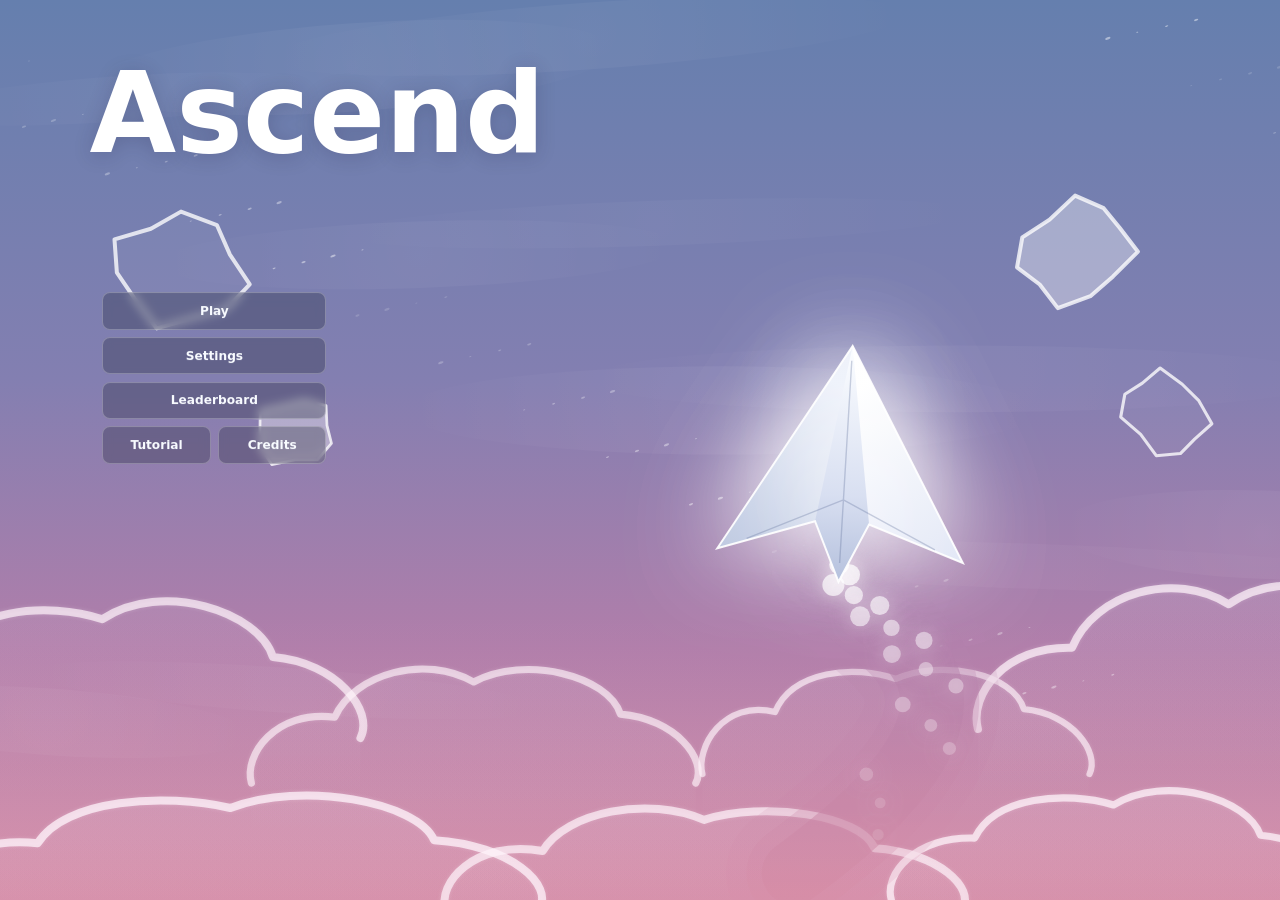
==== index.html @ 2a84f035 "Mobile GUI fixes The shop now stays centered within its frame, with the ship and trail rows scrollin" ====
<!doctype html>
<html lang="en">
<head>
  <meta charset="utf-8">
  <meta name="viewport" content="width=device-width, initial-scale=1, viewport-fit=cover">
  <title>Ascend</title>
  <link rel="stylesheet" href="styles.css?v=20260709-17">
</head>
<body>
  <main class="game-shell" id="gameShell" aria-label="Ascend game">
    <canvas id="game" aria-label="Vertical scrolling aircraft game"></canvas>
    <section class="hud" aria-label="Game status">
      <div class="hud-stack">
        <div class="hud-panel">
          <span class="hud-label">Altitude</span>
          <strong id="altitude">0 km</strong>
        </div>
        <div class="hud-panel lives-panel">
          <span class="hud-label">Lives</span>
          <div class="life-dots" id="lives" aria-label="3 lives"></div>
        </div>
      </div>
    </section>
    <button class="menu-toggle" id="menuToggle" type="button" aria-label="Pause game" aria-expanded="false">
      <span></span>
    </button>
    <button class="boost-control" id="boostControl" type="button" aria-label="Boost fully charged" title="Boost">
      <span class="boost-fill" aria-hidden="true"></span>
      <span class="boost-symbol" aria-hidden="true">↑</span>
    </button>
    <button class="boost-button" id="boostButton" type="button" aria-label="Hold to boost" title="Hold to boost">
      <span aria-hidden="true">↑</span>
    </button>
    <button class="game-light-counter" id="gameLightCounter" type="button" aria-label="Open shop">
      <span class="game-light-orb" aria-hidden="true"></span>
      <strong id="gameLightCount">0</strong>
    </button>
    <div class="menu-backdrop" id="menuBackdrop"></div>
    <aside class="side-menu" id="sideMenu" aria-hidden="true" aria-label="Pause menu">
      <strong class="pause-heading" id="pauseHeading">Paused</strong>
      <div class="pause-frame">
        <div class="pause-menu-actions" id="pauseMenuActions">
          <button id="menuClose" type="button">Resume</button>
          <button id="restart" type="button">Restart</button>
          <button id="pauseShop" type="button">Shop</button>
          <button id="pauseAdvancements" type="button">Advancements</button>
          <button id="pauseLeaderboard" type="button">Leaderboard</button>
          <button id="pauseMainMenu" type="button">Main Menu</button>
          <button id="pauseSave" type="button">Save</button>
        </div>
        <section class="pause-subpanel hidden" id="pauseSavePanel" aria-label="Save game">
          <strong>Save</strong>
          <textarea id="saveCodeOutput" readonly aria-label="Save code"></textarea>
          <button id="pauseSaveBack" type="button">Back</button>
        </section>
        <section class="pause-subpanel advancements-panel hidden" id="pauseAdvancementsPanel" aria-label="Advancements">
          <strong>Advancements</strong>
          <article class="advancement-item" id="advancementLightSeeker"><strong>Light Seeker</strong><span>Collect 100 lifetime lights</span><small id="advancementLightSeekerReward">Aurora trail</small><div><i id="advancementLightSeekerFill"></i></div><em id="advancementLightSeekerProgress">0 / 100</em></article>
          <article class="advancement-item" id="advancementSkybound"><strong>Skybound</strong><span>Reach 1,000 km</span><small id="advancementSkyboundReward">Prism aircraft</small><div><i id="advancementSkyboundFill"></i></div><em id="advancementSkyboundProgress">0 / 1000</em></article>
          <article class="advancement-item" id="advancementResilient"><strong>Resilient</strong><span>Survive 20 asteroid hits</span><small id="advancementResilientReward">???</small><div><i id="advancementResilientFill"></i></div><em id="advancementResilientProgress">0 / 20</em></article>
          <article class="advancement-item" id="advancementVoyager"><strong>Voyager</strong><span>Reach 10,000 km</span><small id="advancementVoyagerReward">Halo aircraft</small><div><i id="advancementVoyagerFill"></i></div><em id="advancementVoyagerProgress">0 / 10000</em></article>
          <article class="advancement-item" id="advancementGlowkeeper"><strong>Glowkeeper</strong><span>Collect 500 lifetime lights</span><small id="advancementGlowkeeperReward">Star trail</small><div><i id="advancementGlowkeeperFill"></i></div><em id="advancementGlowkeeperProgress">0 / 500</em></article>
          <article class="advancement-item" id="advancementHighOrbit"><strong>High Orbit</strong><span>Reach 50,000 km</span><small id="advancementHighOrbitReward">Diamond trail</small><div><i id="advancementHighOrbitFill"></i></div><em id="advancementHighOrbitProgress">0 / 50000</em></article>
          <article class="advancement-item" id="advancementEnduring"><strong>Enduring</strong><span>Survive 50 asteroid hits</span><small id="advancementEnduringReward">???</small><div><i id="advancementEnduringFill"></i></div><em id="advancementEnduringProgress">0 / 50</em></article>
          <article class="advancement-item" id="advancementBeacon"><strong>Beacon</strong><span>Collect 1,000 lifetime lights</span><small id="advancementBeaconReward">Spark trail</small><div><i id="advancementBeaconFill"></i></div><em id="advancementBeaconProgress">0 / 1000</em></article>
          <article class="advancement-item" id="advancementDeepSpace"><strong>Deep Space</strong><span>Reach 100,000 km</span><small id="advancementDeepSpaceReward">Ring trail</small><div><i id="advancementDeepSpaceFill"></i></div><em id="advancementDeepSpaceProgress">0 / 100000</em></article>
          <article class="advancement-item" id="advancementUnshaken"><strong>Unshaken</strong><span>Survive 100 asteroid hits</span><small id="advancementUnshakenReward">???</small><div><i id="advancementUnshakenFill"></i></div><em id="advancementUnshakenProgress">0 / 100</em></article>
          <article class="advancement-item hidden" id="advancementMillion"><strong>Beyond Measure</strong><span>Reached 1,000,000 km</span><small id="advancementMillionReward">Diamond aircraft</small><div><i id="advancementMillionFill"></i></div><em id="advancementMillionProgress">1,000,000 / 1,000,000</em></article>
          <button id="pauseAdvancementsBack" type="button">Back</button>
        </section>
        <section class="pause-subpanel leaderboard-panel hidden" id="pauseLeaderboardPanel" aria-label="Cloud leaderboard">
          <strong class="leaderboard-category" id="pauseLeaderboardHeading">Score</strong>
          <span class="leaderboard-personal-label">Your Top Score</span>
          <div class="leaderboard-personal" id="pauseLeaderboardPersonal">No completed run</div>
          <div class="leaderboard-carousel"><button class="leaderboard-arrow" id="pauseLeaderboardLeft" type="button" aria-label="Previous leaderboard">‹</button><ol class="leaderboard-list" id="pauseLeaderboardList"></ol><button class="leaderboard-arrow" id="pauseLeaderboardRight" type="button" aria-label="Next leaderboard">›</button></div>
          <span class="leaderboard-status" id="pauseLeaderboardStatus" aria-live="polite"></span>
          <button id="pauseLeaderboardBack" type="button">Back</button>
        </section>
        <section class="shop-catalog" aria-label="Shop catalog">
          <div class="shop-balance" aria-label="Collected lights">
            <span class="shop-light" aria-hidden="true"></span>
            <strong id="shopLightCount">0</strong>
          </div>
          <div class="shop-section">
            <div class="shop-section-heading">
              <strong>Aircraft</strong>
              <span>Styles</span>
            </div>
            <div class="shop-grid">
              <button class="shop-item" id="shopAircraftClassic" type="button" data-description="Balanced speed, turning, and boost." aria-label="Classic. Balanced aircraft.">
                <span class="shop-ship classic" aria-hidden="true"></span>
                <strong>Classic</strong>
                <small id="shopAircraftClassicLabel">Owned</small>
              </button>
              <button class="shop-item" id="shopAircraftDart" type="button" data-description="Faster, agile, and a slimmer hitbox." aria-label="Dart. Faster agile aircraft with a slimmer hitbox.">
                <span class="shop-ship dart" aria-hidden="true"></span>
                <strong>Dart</strong>
                <small id="shopAircraftDartLabel">30 lights</small>
              </button>
              <button class="shop-item" id="shopAircraftGlider" type="button" data-description="Slower, highly agile, with a longer boost." aria-label="Glider. Slower agile aircraft with a longer boost.">
                <span class="shop-ship wide" aria-hidden="true"></span>
                <strong>Glider</strong>
                <small id="shopAircraftGliderLabel">45 lights</small>
              </button>
              <button class="shop-item" id="shopAircraftArrow" type="button" data-description="Fast, very agile, with an extended boost." aria-label="Arrow. Fast agile aircraft with an extended boost.">
                <span class="shop-ship arrow" aria-hidden="true"></span>
                <strong>Arrow</strong>
                <small id="shopAircraftArrowLabel">60 lights</small>
              </button>
              <button class="shop-item" id="shopAircraftComet" type="button" data-description="The fastest aircraft, with heavier turning." aria-label="Comet. Fastest aircraft with heavier turning.">
                <span class="shop-ship comet" aria-hidden="true"></span>
                <strong>Comet</strong>
                <small id="shopAircraftCometLabel">75 lights</small>
              </button>
              <button class="shop-item" id="shopAircraftWisp" type="button" data-description="A light frame with the longest boost." aria-label="Wisp. Light aircraft with the longest boost.">
                <span class="shop-ship wisp" aria-hidden="true"></span>
                <strong>Wisp</strong>
                <small id="shopAircraftWispLabel">90 lights</small>
              </button>
              <button class="shop-item reward-item" id="shopAircraftHalo" type="button" data-description="Locked reward." aria-label="Locked aircraft reward.">
                <span class="shop-ship halo" aria-hidden="true"></span>
                <strong>Halo</strong>
                <small id="shopAircraftHaloLabel">???</small>
              </button>
              <button class="shop-item mystery-item" id="shopAircraftDiamond" type="button" data-description="Reach an extraordinary altitude to reveal this aircraft." aria-label="Unknown locked aircraft.">
                <span class="shop-ship diamond" aria-hidden="true"></span>
                <strong id="shopAircraftDiamondName">???</strong>
                <small id="shopAircraftDiamondLabel">???</small>
              </button>
              <button class="shop-item reward-item" id="shopAircraftPrism" type="button" data-description="Locked reward." aria-label="Locked aircraft reward.">
                <span class="shop-ship prism" aria-hidden="true"></span>
                <strong>Prism</strong>
                <small id="shopAircraftPrismLabel">???</small>
              </button>
            </div>
            <output class="shop-description-popup hidden" id="shopDescriptionPopup" aria-live="polite"></output>
          </div>
          <div class="shop-section">
            <div class="shop-section-heading">
              <strong>Trails</strong>
              <span>Light</span>
            </div>
            <div class="trail-options" aria-label="Trail colors">
              <button class="trail-choice" id="shopTrailWhite" type="button"><span class="trail-swatch white"></span><small id="shopTrailWhiteLabel">Owned</small></button>
              <button class="trail-choice" id="shopTrailBlue" type="button"><span class="trail-swatch blue"></span><small id="shopTrailBlueLabel">20</small></button>
              <button class="trail-choice" id="shopTrailPink" type="button"><span class="trail-swatch pink"></span><small id="shopTrailPinkLabel">20</small></button>
              <button class="trail-choice" id="shopTrailPurple" type="button"><span class="trail-swatch purple"></span><small id="shopTrailPurpleLabel">20</small></button>
              <button class="trail-choice" id="shopTrailAurora" type="button" aria-label="Locked trail reward"><span class="trail-swatch aurora"></span><small id="shopTrailAuroraLabel">???</small></button>
              <button class="trail-choice" id="shopTrailStardust" type="button" aria-label="Locked trail reward"><span class="trail-swatch stardust"></span><small id="shopTrailStardustLabel">???</small></button>
              <button class="trail-choice" id="shopTrailStars" type="button" aria-label="Star trail"><span class="trail-swatch effect">★</span><small id="shopTrailStarsLabel">???</small></button>
              <button class="trail-choice" id="shopTrailHearts" type="button" aria-label="Heart trail"><span class="trail-swatch effect">♥</span><small id="shopTrailHeartsLabel">???</small></button>
              <button class="trail-choice" id="shopTrailDiamonds" type="button" aria-label="Diamond trail"><span class="trail-swatch effect">◆</span><small id="shopTrailDiamondsLabel">???</small></button>
              <button class="trail-choice" id="shopTrailRings" type="button" aria-label="Ring trail"><span class="trail-swatch effect">○</span><small id="shopTrailRingsLabel">???</small></button>
              <button class="trail-choice" id="shopTrailSparks" type="button" aria-label="Spark trail"><span class="trail-swatch effect">✦</span><small id="shopTrailSparksLabel">???</small></button>
              <button class="trail-choice" id="shopTrailPetals" type="button" aria-label="Petal trail"><span class="trail-swatch effect">✤</span><small id="shopTrailPetalsLabel">???</small></button>
            </div>
            <span class="shop-status" id="shopStatus" aria-live="polite"></span>
          </div>
          <button class="shop-back" id="shopBack" type="button">Back</button>
        </section>
      </div>
    </aside>
    <section class="game-over-panel hidden" id="gameOverPanel" aria-label="Run ended">
      <div class="game-over-content">
        <span class="game-over-label">Journey Ended</span>
        <strong class="final-altitude" id="finalAltitude">0</strong>
        <span class="personal-best">Personal best · <strong id="bestAltitude">0</strong></span>
        <section class="player-name-prompt hidden" id="playerNamePrompt" aria-label="Choose player name">
          <strong>Top 10</strong>
          <span>Enter a leaderboard name</span>
          <input id="playerNameInput" maxlength="18" autocomplete="off" aria-label="Leaderboard name" placeholder="Your name">
          <div class="player-name-actions">
            <button id="playerNameConfirm" type="button">Submit</button>
            <button id="playerNameSkip" type="button">Skip</button>
          </div>
          <small id="playerNameStatus" aria-live="polite"></small>
        </section>
        <div class="game-over-actions">
          <button id="centerRestart" type="button">Restart</button>
          <button id="returnToTitle" type="button">Main Menu</button>
        </div>
      </div>
    </section>
    <aside class="advancement-popup hidden" id="advancementPopup" aria-live="polite">
      <span>Advancement complete</span>
      <strong id="advancementPopupTitle"></strong>
      <small id="advancementPopupReward"></small>
    </aside>
    <section class="start-panel" id="startPanel">
      <p>Drag the up button, then release.</p>
    </section>
    <section class="title-screen splash-active" id="titleScreen" aria-label="Ascend main menu">
      <canvas id="titleCanvas" aria-hidden="true"></canvas>
      <section class="splash-screen" id="splashScreen" role="button" tabindex="0" aria-label="Continue to game">
        <h1>Ascend</h1>
        <p>Press anywhere to continue</p>
      </section>
      <div class="title-brand">
        <h1 id="titleHeading">Ascend</h1>
      </div>
      <nav class="title-menu" id="titleMenu" aria-label="Main menu">
        <button id="titleContinue" type="button">Continue</button>
        <button id="titlePlay" type="button">Play</button>
        <button id="titleSettings" type="button">Settings</button>
        <button id="titleLeaderboard" type="button">Leaderboard</button>
        <button id="titleTutorial" type="button">Tutorial</button>
        <button id="titleCredits" type="button">Credits</button>
      </nav>
      <section class="title-submenu hidden" id="titlePlayPanel" aria-label="Play">
        <h2>Play</h2>
        <button id="titleNewGame" type="button">New Game</button>
        <button id="titleLoadGame" type="button">Load Game</button>
        <button id="titlePlayBack" type="button">Back</button>
      </section>
      <section class="title-submenu hidden" id="titleLoadPanel" aria-label="Load game">
        <h2>Load Game</h2>
        <textarea id="loadCodeInput" aria-label="Paste save code" placeholder="Paste save code"></textarea>
        <span class="load-status" id="loadCodeStatus" aria-live="polite"></span>
        <button id="titleLoadConfirm" type="button">Load</button>
        <button id="titleLoadBack" type="button">Back</button>
      </section>
      <section class="title-settings hidden" id="titleSettingsPanel" aria-label="Settings">
        <h2>Settings</h2>
        <label class="setting-row" for="screenShakeSetting">
          <span>Screen shake</span>
          <input id="screenShakeSetting" type="checkbox" checked>
        </label>
        <label class="setting-row" for="musicSetting">
          <span>Music</span>
          <input id="musicSetting" type="checkbox" checked>
        </label>
        <label class="setting-row" for="sfxSetting">
          <span>Sound effects</span>
          <input id="sfxSetting" type="checkbox" checked>
        </label>
        <button id="titleSettingsBack" type="button">Back</button>
      </section>
      <section class="title-submenu leaderboard-panel hidden" id="titleLeaderboardPanel" aria-label="Cloud leaderboard">
        <h2>Leaderboard</h2>
        <strong class="leaderboard-category" id="titleLeaderboardHeading">Score</strong>
        <span class="leaderboard-personal-label">Your Top Score</span>
        <div class="leaderboard-personal" id="titleLeaderboardPersonal">No completed run</div>
        <div class="leaderboard-carousel"><button class="leaderboard-arrow" id="titleLeaderboardLeft" type="button" aria-label="Previous leaderboard">‹</button><ol class="leaderboard-list" id="titleLeaderboardList"></ol><button class="leaderboard-arrow" id="titleLeaderboardRight" type="button" aria-label="Next leaderboard">›</button></div>
        <span class="leaderboard-status" id="titleLeaderboardStatus" aria-live="polite"></span>
        <button id="titleLeaderboardBack" type="button">Back</button>
      </section>
      <section class="title-submenu hidden" id="titleTutorialPanel" aria-label="Tutorial">
        <h2>Tutorial</h2>
        <p>Guide the rocket with your pointer or finger.</p>
        <p>Hold Space or the boost button for speed and protection.</p>
        <p>Avoid asteroids and collect pastel lights.</p>
        <button id="titleTutorialBack" type="button">Back</button>
      </section>
      <section class="title-submenu hidden" id="titleCreditsPanel" aria-label="Credits">
        <h2>Credits</h2>
        <p>Game design, artwork, and direction by the Ascend team.</p>
        <button id="titleCreditsBack" type="button">Back</button>
      </section>
    </section>
  </main>
  <script src="leaderboard-config.js"></script>
  <script src="game.js?v=20260709-15"></script>
</body>
</html>
---- styles.css ----
* {
  box-sizing: border-box;
}

html,
body {
  width: 100%;
  height: 100%;
  margin: 0;
  overflow: hidden;
  background: #728db7;
  color: #f8fbff;
  font-family: Inter, ui-sans-serif, system-ui, -apple-system, BlinkMacSystemFont, "Segoe UI", sans-serif;
}

button {
  border: 0;
  border-radius: 8px;
  padding: 0.38rem 0.48rem;
  color: #f8fbff;
  background: rgba(255, 255, 255, 0.14);
  font: inherit;
  font-weight: 800;
  cursor: pointer;
  touch-action: manipulation;
}

button:active {
  transform: translateY(1px);
}

.game-shell {
  --shake-x: 0px;
  --shake-y: 0px;
  position: fixed;
  inset: 0;
  width: 100vw;
  height: 100vh;
  height: 100dvh;
  overflow: hidden;
  transform: translate3d(var(--shake-x), var(--shake-y), 0);
}

#game {
  display: block;
  width: 100%;
  height: 100%;
  touch-action: none;
}

.title-screen {
  position: fixed;
  inset: 0;
  z-index: 100;
  overflow: hidden;
  background: linear-gradient(
    to bottom,
    #657fae 0%,
    #837fb1 42%,
    #b17eaa 72%,
    #d78ca5 100%
  );
  opacity: 1;
  visibility: visible;
  transition: opacity 420ms ease, visibility 420ms ease;
  touch-action: manipulation;
}

.title-screen.hidden {
  opacity: 0;
  visibility: hidden;
  pointer-events: none;
}

#titleCanvas {
  position: absolute;
  inset: 0;
  display: block;
  width: 100%;
  height: 100%;
}

.splash-screen {
  position: absolute;
  inset: 0;
  z-index: 4;
  cursor: pointer;
  opacity: 1;
  visibility: visible;
  transition: opacity 320ms ease, visibility 320ms ease;
}

.splash-screen.hidden {
  opacity: 0;
  visibility: hidden;
  pointer-events: none;
}

.splash-screen h1 {
  position: absolute;
  top: max(2.3rem, 7vh);
  right: 1rem;
  left: 1rem;
  margin: 0;
  color: #ffffff;
  font-size: clamp(3rem, 13vw, 7.5rem);
  font-weight: 800;
  line-height: 0.9;
  text-align: center;
  text-shadow: 0 3px 20px rgba(35, 31, 67, 0.2);
}

.splash-screen p {
  position: absolute;
  right: 1rem;
  bottom: max(1.1rem, env(safe-area-inset-bottom));
  left: 1rem;
  margin: 0;
  color: rgba(255, 255, 255, 0.84);
  font-size: clamp(0.68rem, 2.4vw, 0.9rem);
  font-weight: 700;
  text-align: center;
  animation: splash-prompt 1.8s ease-in-out infinite;
}

.title-screen.splash-active .title-brand,
.title-screen.splash-active .title-menu,
.title-screen.splash-active .title-settings,
.title-screen.splash-active .title-submenu {
  opacity: 0;
  visibility: hidden;
  pointer-events: none;
}

@keyframes splash-prompt {
  0%,
  100% {
    opacity: 0.58;
  }

  50% {
    opacity: 1;
  }
}

.title-brand {
  position: absolute;
  top: max(2.3rem, 7vh);
  left: max(1.5rem, 7vw);
  pointer-events: none;
}

.title-brand h1 {
  margin: 0;
  color: #ffffff;
  font-size: clamp(3rem, 10vw, 7rem);
  font-weight: 800;
  line-height: 0.9;
  letter-spacing: 0;
  text-shadow: 0 3px 20px rgba(35, 31, 67, 0.2);
}

.title-screen.panel-open .title-brand {
  opacity: 0;
  visibility: hidden;
}

.title-menu,
.title-settings,
.title-submenu {
  position: absolute;
  top: 42%;
  left: max(1.5rem, 8vw);
  z-index: 2;
  display: grid;
  width: min(10.5rem, calc(100vw - 3rem));
  gap: 0.45rem;
  transform: translateY(-50%);
}

.title-menu {
  grid-template-columns: repeat(2, minmax(0, 1fr));
  width: min(14rem, calc(100vw - 3rem));
}

#titleContinue,
#titlePlay,
#titleSettings,
#titleLeaderboard,
.title-best {
  grid-column: 1 / -1;
}

.title-menu button.hidden {
  display: none;
}

.title-menu.hidden,
.title-settings.hidden,
.title-submenu.hidden {
  display: none;
}

.title-menu button,
.title-settings button,
.title-submenu button {
  width: 100%;
  min-height: 2.35rem;
  border: 1px solid rgba(255, 255, 255, 0.26);
  background: rgba(20, 26, 42, 0.28);
  backdrop-filter: blur(5px);
  font-size: 0.76rem;
}

.title-best {
  margin-top: 0.3rem;
  color: rgba(248, 251, 255, 0.66);
  font-size: 0.58rem;
  font-weight: 700;
  text-align: center;
  text-transform: uppercase;
}

.title-best strong {
  color: rgba(248, 251, 255, 0.88);
}

@media (max-height: 520px) and (min-aspect-ratio: 4 / 3) {
  .title-brand {
    top: 1.25rem;
    left: 2rem;
  }

  .title-brand h1 {
    font-size: 3rem;
  }

  .title-menu {
    top: 52%;
    right: 2rem;
    left: auto;
  }

  .title-settings,
  .title-submenu {
    top: 50%;
    left: 2.5rem;
    max-height: calc(100dvh - 2rem);
    overflow-y: auto;
  }
}

.title-settings h2,
.title-submenu h2 {
  margin: 0 0 0.2rem;
  font-size: 1rem;
  line-height: 1;
}

.title-submenu p {
  margin: 0;
  color: rgba(248, 251, 255, 0.78);
  font-size: 0.66rem;
  font-weight: 600;
  line-height: 1.4;
}

.title-submenu button {
  margin-top: 0.35rem;
}

.setting-row {
  display: flex;
  min-height: 2.35rem;
  align-items: center;
  justify-content: space-between;
  gap: 0.8rem;
  padding: 0.45rem 0.55rem;
  border: 1px solid rgba(248, 251, 255, 0.76);
  border-radius: 6px;
  background: rgba(20, 26, 42, 0.28);
  backdrop-filter: blur(5px);
  color: #f8fbff;
  font-size: 0.7rem;
  font-weight: 700;
}

.setting-row input {
  width: 1rem;
  height: 1rem;
  margin: 0;
  accent-color: #ffffff;
}

@media (max-aspect-ratio: 4 / 5) {
  .title-brand {
    right: 1rem;
    left: 1rem;
    text-align: center;
  }

  .title-menu,
  .title-settings,
  .title-submenu {
    top: auto;
    right: 1.5rem;
    bottom: max(8rem, 18dvh);
    left: 1.5rem;
    margin: auto;
    transform: none;
  }

  .title-menu {
    gap: 0.32rem;
  }

  .title-menu button {
    min-height: 2.05rem;
  }

  .title-submenu.leaderboard-panel {
    right: 1rem;
    left: 1rem;
    width: auto;
    transform: none;
  }
}

.hud {
  position: fixed;
  top: max(0.6rem, env(safe-area-inset-top));
  left: max(0.6rem, env(safe-area-inset-left));
  right: max(0.6rem, env(safe-area-inset-right));
  display: flex;
  align-items: flex-start;
  justify-content: space-between;
  gap: 0.55rem;
  pointer-events: none;
  z-index: 10;
}

.hud-stack {
  display: grid;
  gap: 0.3rem;
}

.hud-panel {
  min-width: clamp(3.8rem, 17vw, 4.5rem);
  padding: clamp(0.28rem, 1.2vw, 0.36rem) clamp(0.36rem, 1.6vw, 0.46rem);
  border: 1px solid rgba(255, 255, 255, 0.24);
  border-radius: 6px;
  background: rgba(20, 26, 42, 0.18);
  backdrop-filter: blur(5px);
}

.hud-label {
  display: block;
  margin-bottom: 0.15rem;
  color: rgba(248, 251, 255, 0.72);
  font-size: clamp(0.4rem, 1.6vw, 0.47rem);
  font-weight: 700;
  text-transform: uppercase;
}

#altitude {
  font-size: clamp(0.74rem, 2.6vw, 1.02rem);
  line-height: 1;
}

.life-dots {
  display: flex;
  align-items: center;
  justify-content: center;
  gap: 0.26rem;
  min-height: clamp(0.74rem, 2.6vw, 1.02rem);
}

.lives-panel {
  text-align: center;
}

.life-dot {
  width: clamp(0.4rem, 1.25vw, 0.54rem);
  height: clamp(0.4rem, 1.25vw, 0.54rem);
  border: 1.4px solid #f8fbff;
  border-radius: 50%;
  background: #f8fbff;
}

.life-dot.empty {
  background: transparent;
}

.boost-control {
  --boost-charge: 1;
  --boost-x: 50vw;
  --boost-y: 50vh;
  --boost-width: 3.5rem;
  --boost-meter-width: 1.5rem;
  position: fixed;
  top: var(--boost-y);
  left: var(--boost-x);
  z-index: 12;
  width: var(--boost-width);
  height: 2rem;
  padding: 0;
  border: 0;
  border-radius: 0;
  background: transparent;
  opacity: 0;
  pointer-events: none;
  transform: translate(-50%, -50%);
  touch-action: none;
  transition: opacity 120ms ease;
}

.boost-control::before {
  content: "";
  position: absolute;
  top: 50%;
  left: calc(50% - var(--boost-meter-width) / 2);
  width: var(--boost-meter-width);
  height: 1px;
  background: rgba(248, 251, 255, 0.25);
  transform: translateY(-50%);
}

.boost-control:active {
  transform: translate(-50%, -50%);
}

.boost-control.visible {
  opacity: 0.92;
}

.boost-control.available {
  pointer-events: auto;
}

.boost-control.active {
  opacity: 1;
}

.boost-fill {
  position: absolute;
  top: 50%;
  left: calc(50% - var(--boost-meter-width) / 2);
  width: var(--boost-meter-width);
  height: 3px;
  border-radius: 2px;
  background: rgba(248, 251, 255, 0.96);
  box-shadow: 0 0 6px rgba(248, 251, 255, 0.4);
  transform: translateY(-50%) scaleX(var(--boost-charge));
  transform-origin: left center;
  transition: transform 80ms linear;
}

.boost-symbol {
  display: none;
}

.menu-toggle {
  position: fixed;
  top: max(0.6rem, env(safe-area-inset-top));
  right: max(0.6rem, env(safe-area-inset-right));
  z-index: 30;
  display: grid;
  place-content: center;
  width: clamp(1.75rem, 7vw, 2rem);
  height: clamp(1.75rem, 7vw, 2rem);
  padding: 0;
  border: 1px solid rgba(255, 255, 255, 0.24);
  background: rgba(20, 26, 42, 0.18);
  backdrop-filter: blur(5px);
}

.menu-toggle span {
  display: block;
  width: 0.78rem;
  height: 0.9rem;
  background: #f8fbff;
  clip-path: polygon(0 0, 100% 50%, 0 100%);
}

.menu-toggle.menu-open {
  opacity: 0;
  visibility: hidden;
  pointer-events: none;
}

.menu-backdrop {
  position: fixed;
  inset: 0;
  z-index: 20;
  background: rgba(8, 11, 20, 0.58);
  backdrop-filter: blur(2px);
  opacity: 0;
  visibility: hidden;
  transition: opacity 180ms ease, visibility 180ms ease;
}

.menu-backdrop.open {
  opacity: 1;
  visibility: visible;
}

.side-menu {
  position: fixed;
  inset: 0;
  z-index: 40;
  display: flex;
  flex-direction: column;
  align-items: center;
  justify-content: center;
  padding: clamp(0.75rem, 2.5vw, 2rem);
  opacity: 0;
  visibility: hidden;
  pointer-events: none;
  transform: translateY(0.5rem);
  transition: opacity 180ms ease, visibility 180ms ease, transform 180ms ease;
}

.side-menu.open {
  opacity: 1;
  visibility: visible;
  transform: translateY(0);
}

.side-menu.shop-open .pause-menu-actions,
.side-menu.shop-open .pause-subpanel {
  display: none;
}

.pause-heading {
  margin-bottom: clamp(0.9rem, 2.5vh, 1.8rem);
  color: #ffffff;
  font-size: clamp(2.3rem, 8vw, 4.8rem);
  font-weight: 800;
  line-height: 0.9;
  text-align: center;
  text-transform: uppercase;
  text-shadow: 0 3px 20px rgba(0, 0, 0, 0.28);
}

.pause-frame {
  position: relative;
  width: min(72rem, calc(100vw - 2rem));
  height: clamp(20rem, 68dvh, 46rem);
  max-height: calc(100dvh - 8rem);
  padding: clamp(1.25rem, 3vw, 2.5rem) clamp(2rem, 5vw, 5rem);
  border-top: 1px solid rgba(255, 255, 255, 0.62);
  border-bottom: 1px solid rgba(255, 255, 255, 0.62);
  pointer-events: auto;
  overflow: hidden;
}

.pause-frame::before,
.pause-frame::after {
  content: "";
  position: absolute;
  top: -1rem;
  bottom: -1rem;
  width: 1px;
  background: rgba(255, 255, 255, 0.62);
}

.pause-frame::before {
  left: 1rem;
}

.pause-frame::after {
  right: 1rem;
}

.side-menu:not(.shop-open) .pause-frame {
  display: grid;
  width: min(34rem, calc(100vw - 2rem));
  height: clamp(18rem, 54dvh, 25rem);
  min-height: 0;
  place-items: center;
  padding: clamp(1.25rem, 3vw, 2rem) clamp(2rem, 5vw, 3.5rem);
}

.side-menu.leaderboard-open:not(.shop-open) .pause-frame {
  width: min(44rem, calc(100vw - 2rem));
  height: clamp(23rem, 68dvh, 34rem);
}

.side-menu:not(.shop-open) .pause-heading {
  font-size: clamp(2.1rem, 7vw, 4rem);
}

.side-menu:not(.shop-open) .pause-menu-actions,
.side-menu:not(.shop-open) .pause-subpanel {
  width: min(14rem, 100%);
  gap: 0.45rem;
}

.side-menu:not(.shop-open) .pause-subpanel.advancements-panel {
  width: min(28rem, 100%);
}

.side-menu:not(.shop-open) .pause-menu-actions button,
.side-menu:not(.shop-open) .pause-subpanel button {
  min-height: 2.25rem;
  font-size: 0.7rem;
}

.pause-menu-actions,
.pause-subpanel {
  display: grid;
  width: min(18rem, 100%);
  margin: auto;
  gap: clamp(0.6rem, 1.4vh, 1rem);
}

.pause-menu-actions.hidden,
.pause-subpanel.hidden {
  display: none;
}

.pause-menu-actions button,
.pause-subpanel button {
  width: 100%;
  min-height: clamp(2.7rem, 6vh, 3.6rem);
  border: 1px solid rgba(255, 255, 255, 0.14);
  background: rgba(255, 255, 255, 0.1);
  color: #f8fbff;
  font-size: clamp(0.72rem, 1.5vw, 0.92rem);
  font-weight: 700;
}

.pause-subpanel > strong {
  margin-bottom: 0.45rem;
  font-size: 0.86rem;
  text-align: center;
}

.pause-subpanel {
  width: min(28rem, 100%);
}

.leaderboard-panel {
  width: min(36rem, calc(100vw - 4rem));
  max-height: 100%;
  align-content: start;
  overflow-y: hidden;
  overflow-x: hidden;
}

.title-submenu.leaderboard-panel {
  left: 50%;
  width: min(36rem, calc(100vw - 4rem));
  transform: translate(-50%, -50%);
}

.side-menu:not(.shop-open) .pause-subpanel.leaderboard-panel {
  width: min(34rem, 100%);
}

.leaderboard-panel > h2 {
  margin: 0 0 0.25rem;
  color: #fff;
  font-size: clamp(1.35rem, 5vw, 2.15rem);
  font-weight: 850;
  line-height: 1;
  text-align: center;
  text-transform: uppercase;
}

.leaderboard-panel > .leaderboard-category {
  margin: 0 0 0.25rem;
  color: rgba(248, 251, 255, 0.76);
  font-size: 0.68rem;
  font-weight: 800;
  text-align: center;
  text-transform: uppercase;
}

.leaderboard-name {
  display: grid;
  gap: 0.3rem;
  color: rgba(248, 251, 255, 0.68);
  font-size: 0.58rem;
  font-weight: 700;
  text-transform: uppercase;
}

.leaderboard-name input {
  width: 100%;
  min-height: 2.25rem;
  border: 1px solid rgba(255, 255, 255, 0.2);
  border-radius: 5px;
  padding: 0 0.65rem;
  outline: none;
  background: rgba(255, 255, 255, 0.08);
  color: #f8fbff;
  font: 700 0.72rem/1 inherit;
}

.leaderboard-list {
  display: grid;
  gap: 0.25rem;
  min-height: 7rem;
  max-height: min(17rem, 42dvh);
  margin: 0;
  padding: 0 0.2rem 0 0;
  list-style: none;
  overflow-y: auto;
  overflow-x: hidden;
  overscroll-behavior-y: contain;
  scrollbar-color: rgba(255, 255, 255, 0.28) transparent;
  scrollbar-width: thin;
}

.leaderboard-carousel {
  display: grid;
  width: 100%;
  min-width: 0;
  grid-template-columns: 2.5rem minmax(0, 1fr) 2.5rem;
  align-items: center;
  gap: clamp(0.55rem, 1.6vw, 1rem);
}

.leaderboard-personal-label {
  color: rgba(248, 251, 255, 0.68);
  font-size: 0.56rem;
  font-weight: 800;
  text-align: center;
  text-transform: uppercase;
}

.leaderboard-personal {
  display: grid;
  grid-template-columns: 2.25rem minmax(0, 1fr) auto;
  min-height: 2.25rem;
  align-items: center;
  gap: 0.55rem;
  padding: 0 0.65rem;
  border: 1px solid rgba(255, 255, 255, 0.42);
  border-radius: 5px;
  background: rgba(255, 255, 255, 0.12);
  font-size: 0.64rem;
  font-weight: 750;
}

.leaderboard-personal.empty {
  display: grid;
  grid-template-columns: 1fr;
  color: rgba(248, 251, 255, 0.58);
  text-align: center;
}

.leaderboard-arrow {
  width: 2.5rem !important;
  min-height: 2.6rem !important;
  padding: 0 !important;
  font-size: 1.35rem !important;
  margin: 0 !important;
}

.leaderboard-list li {
  display: grid;
  grid-template-columns: 1.5rem minmax(0, 1fr) auto;
  align-items: center;
  gap: 0.5rem;
  min-height: 2.1rem;
  border: 1px solid rgba(255, 255, 255, 0.22);
  border-radius: 4px;
  padding: 0 0.75rem;
  background: rgba(255, 255, 255, 0.07);
  font-size: 0.66rem;
}

.leaderboard-list li:nth-child(odd) { background: rgba(255, 255, 255, 0.1); }

.leaderboard-list li span { overflow: hidden; text-overflow: ellipsis; white-space: nowrap; }
.leaderboard-list li strong { font-size: 0.66rem; }
.leaderboard-status { min-height: 1rem; color: rgba(248, 251, 255, 0.68); font-size: 0.6rem; text-align: center; }

.leaderboard-panel > button:last-child {
  margin-top: 1.25rem;
}

@media (max-aspect-ratio: 4 / 5) {
  .side-menu:not(.shop-open) .pause-subpanel.leaderboard-panel {
    width: 100%;
  }

  .leaderboard-carousel {
    grid-template-columns: 2rem minmax(0, 1fr) 2rem;
    gap: 0.35rem;
  }

  .leaderboard-arrow {
    width: 2rem !important;
  }
}

.player-name-prompt {
  display: grid;
  width: min(18rem, calc(100vw - 4rem));
  margin: 0.45rem auto 0;
  gap: 0.45rem;
  padding: 0.75rem;
  border: 1px solid rgba(255, 255, 255, 0.26);
  border-radius: 6px;
  background: rgba(20, 26, 42, 0.18);
  backdrop-filter: blur(5px);
  text-align: center;
}

.player-name-prompt.hidden { display: none; }
.player-name-prompt > strong { font-size: 0.84rem; text-transform: uppercase; }
.player-name-prompt > span,
.player-name-prompt > small { color: rgba(248, 251, 255, 0.68); font-size: 0.6rem; }
.player-name-prompt input {
  display: block;
  width: 100%;
  min-height: 2.2rem;
  border: 1px solid rgba(255,255,255,0.24);
  border-radius: 6px;
  padding: 0 0.6rem;
  background: rgba(20,26,42,0.18);
  backdrop-filter: blur(5px);
  color: #fff;
  text-align: center;
}
.player-name-actions { display: grid; grid-template-columns: 1fr 1fr; gap: 0.45rem; }
.player-name-actions button { min-height: 2.1rem; }

.shop-catalog {
  display: none;
  width: 100%;
  max-width: 64rem;
  height: 100%;
  margin: 0 auto;
  min-height: 0;
  overflow-x: hidden;
  overflow-y: auto;
  overscroll-behavior-y: contain;
  transform: none;
}

.side-menu.shop-open .shop-catalog {
  display: grid;
  grid-template-columns: minmax(0, 1fr);
  align-content: center;
  justify-items: center;
  gap: clamp(0.45rem, 1.2vh, 0.75rem);
}

.shop-catalog > * {
  min-width: 0;
}

.shop-balance {
  display: flex;
  width: min(52rem, 100%);
  align-items: center;
  justify-content: center;
  gap: 0.55rem;
  margin: 0 auto;
  font-size: clamp(0.78rem, 2vw, 1rem);
}

.shop-balance strong {
  animation: shop-light-text 5s ease-in-out infinite;
}

.shop-light {
  width: 0.85rem;
  height: 0.85rem;
  border: 1px solid rgba(255, 255, 255, 0.9);
  border-radius: 50%;
  background: #dcefff;
  box-shadow: 0 0 0.55rem rgba(205, 232, 255, 0.9);
  animation: shop-light-shift 5s ease-in-out infinite;
}

.game-light-counter {
  position: fixed;
  right: max(0.65rem, env(safe-area-inset-right));
  bottom: max(0.65rem, env(safe-area-inset-bottom));
  z-index: 12;
  display: flex;
  min-width: clamp(2.35rem, 11vw, 2.8rem);
  height: clamp(1.75rem, 7vw, 2rem);
  align-items: center;
  justify-content: center;
  gap: 0.45rem;
  padding: 0 0.55rem;
  border: 1px solid rgba(255, 255, 255, 0.24);
  border-radius: 6px;
  background: rgba(20, 26, 42, 0.18);
  backdrop-filter: blur(5px);
  color: #f8fbff;
  font-size: clamp(0.58rem, 2.4vw, 0.68rem);
  pointer-events: auto;
}

.game-light-counter:active {
  transform: translateY(1px);
}

.game-light-orb {
  width: 0.68rem;
  height: 0.68rem;
  border: 1px solid rgba(255, 255, 255, 0.9);
  border-radius: 50%;
  background: #dcefff;
  animation: shop-light-shift 5s ease-in-out infinite;
}

.game-light-counter strong {
  animation: shop-light-text 5s ease-in-out infinite;
}

@keyframes shop-light-shift {
  0%, 100% { background: #dcefff; box-shadow: 0 0 0.65rem rgba(205, 232, 255, 0.95); }
  33% { background: #fff0bd; box-shadow: 0 0 0.65rem rgba(255, 235, 170, 0.95); }
  66% { background: #f7d2ff; box-shadow: 0 0 0.65rem rgba(232, 196, 255, 0.95); }
}

@keyframes shop-light-text {
  0%, 100% { color: #dcefff; }
  33% { color: #fff0bd; }
  66% { color: #f7d2ff; }
}

.shop-section {
  position: relative;
  width: min(52rem, 100%);
  margin: 0 auto;
}

.shop-section-heading {
  display: flex;
  align-items: baseline;
  justify-content: center;
  margin-bottom: 0.65rem;
  border-bottom: 1px solid rgba(255, 255, 255, 0.22);
  padding-bottom: 0.45rem;
}

.shop-section-heading > span {
  display: none;
}

.shop-section-heading strong {
  font-size: clamp(0.9rem, 2vw, 1.15rem);
  text-transform: uppercase;
}

.shop-section-heading span,
.shop-item small {
  color: rgba(248, 251, 255, 0.58);
  font-size: 0.62rem;
  text-transform: uppercase;
}

.shop-grid {
  display: flex;
  width: 100%;
  gap: clamp(0.5rem, 1.5vw, 1rem);
  margin: 0 auto;
  overflow-x: auto;
  overscroll-behavior-x: contain;
  padding: 0.15rem 0 0.65rem;
  scroll-snap-type: x proximity;
  scrollbar-color: rgba(255, 255, 255, 0.28) transparent;
  scrollbar-width: thin;
  justify-content: flex-start;
}

.shop-item.hidden,
.trail-choice.hidden {
  display: none;
}

.shop-item {
  position: relative;
  display: grid;
  flex: 0 0 clamp(6.6rem, 13vw, 8rem);
  min-height: clamp(6.5rem, 16vh, 9rem);
  place-items: center;
  align-content: center;
  gap: 0.45rem;
  border: 1px solid rgba(255, 255, 255, 0.14);
  border-radius: 6px;
  background: rgba(255, 255, 255, 0.07);
  color: #f8fbff;
  scroll-snap-align: start;
}

.shop-item.selected {
  border-color: rgba(255, 255, 255, 0.58);
  background: rgba(255, 255, 255, 0.13);
}

.shop-item:not(.owned) {
  opacity: 0.78;
}

.shop-item > strong {
  font-size: 0.72rem;
}

.shop-item::after {
  content: none;
}

.shop-ship {
  width: 2.1rem;
  height: 2.4rem;
  background: rgba(248, 251, 255, 0.96);
  clip-path: polygon(50% 0, 100% 100%, 0 100%);
}

.shop-ship.dart {
  width: 1.3rem;
  height: 2.6rem;
}

.shop-ship.wide {
  width: 2.9rem;
  height: 2rem;
}

.shop-ship.arrow {
  width: 2rem;
  height: 2.45rem;
  clip-path: polygon(50% 0, 94% 92%, 50% 69%, 6% 92%);
}

.shop-ship.comet {
  width: 2.9rem;
  height: 1.85rem;
  clip-path: polygon(50% 0, 100% 78%, 64% 64%, 56% 86%, 44% 86%, 36% 64%, 0 78%);
}

.shop-ship.wisp {
  width: 2.85rem;
  height: 2.2rem;
  clip-path: polygon(50% 0, 100% 72%, 68% 61%, 72% 84%, 50% 73%, 28% 84%, 32% 61%, 0 72%);
}

.shop-ship.diamond {
  width: 1.45rem;
  height: 2.65rem;
  clip-path: polygon(50% 0, 100% 40%, 50% 100%, 0 40%);
  opacity: 0.42;
}

.mystery-item.owned .shop-ship.diamond,
.mystery-item.selected .shop-ship.diamond {
  opacity: 0.96;
}

.shop-description-popup {
  position: absolute;
  z-index: 5;
  top: 2rem;
  left: 50%;
  width: min(21rem, calc(100% - 1rem));
  padding: 0.55rem 0.75rem;
  border: 1px solid rgba(255, 255, 255, 0.2);
  border-radius: 5px;
  background: rgba(20, 26, 42, 0.88);
  backdrop-filter: blur(7px);
  color: rgba(248, 251, 255, 0.94);
  font-size: 0.62rem;
  font-weight: 650;
  line-height: 1.35;
  text-align: center;
  pointer-events: none;
  transform: translate(-50%, 0);
  transition: opacity 130ms ease, transform 130ms ease;
}

.shop-description-popup.hidden {
  display: block;
  opacity: 0;
  visibility: hidden;
  transform: translate(-50%, -0.25rem);
}

.shop-ship.halo {
  width: 2.2rem;
  height: 2.3rem;
  clip-path: polygon(50% 0, 96% 88%, 68% 76%, 50% 100%, 32% 76%, 4% 88%);
}

.shop-ship.prism {
  width: 1.8rem;
  height: 2.45rem;
  clip-path: polygon(50% 0, 94% 48%, 66% 100%, 50% 74%, 34% 100%, 6% 48%);
}

.trail-options {
  display: flex;
  justify-content: safe center;
  gap: clamp(0.75rem, 3vw, 1.5rem);
  overflow-x: auto;
  overscroll-behavior-x: contain;
  padding: 0.75rem 0;
  scroll-snap-type: x proximity;
  scrollbar-color: rgba(255, 255, 255, 0.28) transparent;
  scrollbar-width: thin;
}

.trail-choice {
  display: grid;
  min-width: 3rem;
  place-items: center;
  gap: 0.55rem;
  padding: 0.5rem;
  background: transparent;
  color: rgba(248, 251, 255, 0.72);
  font-size: 0.62rem;
  scroll-snap-align: center;
}

.trail-choice.selected .trail-swatch {
  outline: 2px solid rgba(255, 255, 255, 0.85);
  outline-offset: 4px;
}

.trail-swatch {
  width: 1.5rem;
  height: 1.5rem;
  border: 1px solid rgba(255, 255, 255, 0.42);
  border-radius: 50%;
  background: #f8fbff;
  box-shadow: 0 0 12px currentColor;
  opacity: 0.72;
}

.trail-swatch.blue { background: #ccecff; color: #ccecff; }
.trail-swatch.pink { background: #ffd2e6; color: #ffd2e6; }
.trail-swatch.purple { background: #ddd0ff; color: #ddd0ff; }
.trail-swatch.aurora { background: #ffd7a8; color: #ffd7a8; }
.trail-swatch.stardust { background: #fff2b8; color: #fff2b8; }
.trail-swatch.effect {
  display: grid;
  place-items: center;
  background: transparent;
  color: #fff;
  box-shadow: 0 0 12px rgba(255, 255, 255, 0.75);
  font-size: 1rem;
  line-height: 1;
}

.advancements-panel {
  max-height: 100%;
  overflow-y: auto;
  align-content: start;
}

.advancement-item {
  display: grid;
  gap: 0.25rem;
  padding: 0.65rem;
  border: 1px solid rgba(255, 255, 255, 0.14);
  border-radius: 6px;
  background: rgba(255, 255, 255, 0.07);
}

.advancement-item > strong { font-size: 0.72rem; }
.advancement-item > span,
.advancement-item > small,
.advancement-item > em {
  color: rgba(248, 251, 255, 0.65);
  font-size: 0.58rem;
  font-style: normal;
}

.advancement-item > small { text-transform: uppercase; }
.advancement-item > em { text-align: right; }
.advancement-item > div {
  height: 3px;
  overflow: hidden;
  border-radius: 2px;
  background: rgba(255, 255, 255, 0.12);
}

.advancement-item > div > i {
  display: block;
  width: var(--progress, 0%);
  height: 100%;
  background: rgba(248, 251, 255, 0.9);
}

@media (max-height: 520px) and (min-aspect-ratio: 4 / 3) {
  .side-menu.shop-open .shop-catalog {
    align-content: start;
    gap: 0.45rem;
  }

  .shop-section-heading {
    margin-bottom: 0.35rem;
    padding-bottom: 0.25rem;
  }

  .shop-item {
    min-height: 4.8rem;
  }

  .shop-ship {
    width: 1.4rem;
    height: 1.7rem;
  }

  .trail-options {
    padding: 0.35rem 0;
  }

  .shop-back {
    min-height: 2.2rem;
  }
}

.advancement-item.completed {
  border-color: rgba(255, 255, 255, 0.5);
}

.advancement-popup {
  position: fixed;
  left: 0;
  bottom: 0;
  z-index: 60;
  display: grid;
  width: min(15rem, calc(100vw - 1.3rem));
  gap: 0.2rem;
  padding: 0.7rem 0.85rem max(0.7rem, env(safe-area-inset-bottom));
  border-top: 1px solid rgba(255, 255, 255, 0.24);
  border-right: 1px solid rgba(255, 255, 255, 0.24);
  border-radius: 0 6px 0 0;
  background: rgba(20, 26, 42, 0.55);
  backdrop-filter: blur(5px);
  opacity: 1;
  visibility: visible;
  transform: translateX(0);
  transition: opacity 180ms ease, transform 240ms ease, visibility 0s linear 0s;
}

.advancement-popup.hidden {
  opacity: 0;
  visibility: hidden;
  transform: translateX(-105%);
  transition: opacity 180ms ease, transform 240ms ease, visibility 0s linear 240ms;
}

.advancement-popup > span,
.advancement-popup > small {
  color: rgba(248, 251, 255, 0.65);
  font-size: 0.58rem;
  text-transform: uppercase;
}

.advancement-popup > strong { font-size: 0.78rem; }

.shop-back {
  display: block;
  width: min(18rem, 100%);
  min-height: 2.7rem;
  margin: 0 auto;
  border: 1px solid rgba(255, 255, 255, 0.2);
  background: rgba(255, 255, 255, 0.1);
  font-size: 0.78rem;
}

.shop-status {
  display: block;
  min-height: 1rem;
  margin-top: 0.35rem;
  color: rgba(248, 251, 255, 0.72);
  font-size: 0.62rem;
  text-align: center;
}

@media (prefers-reduced-motion: reduce) {
  .shop-light,
  .shop-balance strong,
  .game-light-orb,
  .game-light-counter strong {
    animation: none;
  }
}

@media (max-width: 520px) {
  .pause-frame {
    padding-right: 1.6rem;
    padding-left: 1.6rem;
  }

  .shop-grid {
    gap: 0.4rem;
    justify-content: flex-start;
  }

  .shop-catalog {
    transform: none;
  }

  .shop-item {
    min-height: 6rem;
  }
}

#saveCodeOutput,
#loadCodeInput {
  width: 100%;
  min-height: 5.5rem;
  resize: none;
  padding: 0.55rem;
  border: 1px solid rgba(255, 255, 255, 0.24);
  border-radius: 6px;
  outline: none;
  background: rgba(20, 26, 42, 0.32);
  color: #f8fbff;
  font: 600 0.6rem/1.35 ui-monospace, SFMono-Regular, Menlo, monospace;
}

.load-status {
  min-height: 1rem;
  color: rgba(248, 251, 255, 0.72);
  font-size: 0.58rem;
  text-align: center;
}

.start-panel {
  position: fixed;
  inset: 0;
  display: block;
  padding: 0;
  text-align: center;
  opacity: 1;
  visibility: visible;
  pointer-events: none;
  transition: opacity 900ms ease, visibility 900ms ease;
}

.start-panel::before {
  display: none;
}

.start-panel.soft-hidden::before {
  opacity: 0;
}

.start-panel.hidden {
  opacity: 0;
  visibility: hidden;
}

.start-panel p {
  position: absolute;
  right: 1rem;
  bottom: var(--launch-prompt-bottom, 6rem);
  left: 1rem;
  z-index: 1;
  max-width: 24rem;
  margin: 0 auto;
  color: rgba(248, 251, 255, 0.86);
  font-size: clamp(0.6rem, 1.65vw, 0.78rem);
  font-weight: 700;
  animation: splash-prompt 1.8s ease-in-out infinite;
}

.start-panel.prompt-disabled p {
  display: none;
}

.boost-button {
  --boost-charge: 1;
  --boost-empty: 0%;
  position: fixed;
  bottom: max(0.6rem, env(safe-area-inset-bottom));
  left: max(0.6rem, env(safe-area-inset-left));
  z-index: 12;
  width: clamp(1.75rem, 7vw, 2rem);
  height: clamp(1.75rem, 7vw, 2rem);
  padding: 0;
  border: 2px solid rgba(255, 255, 255, 0.24);
  border-radius: 6px;
  background: rgba(20, 26, 42, 0.18);
  backdrop-filter: blur(5px);
  display: grid;
  place-items: center;
  overflow: hidden;
  opacity: 0;
  pointer-events: none;
  touch-action: none;
  transition: opacity 120ms ease, background 120ms ease;
}

.boost-button::before {
  content: "";
  position: absolute;
  inset: 3px;
  border-radius: 4px;
  background: rgba(255, 255, 255, 0.64);
  transform: scaleY(var(--boost-charge));
  transform-origin: center bottom;
  transition: transform 80ms linear;
}

.boost-button::after {
  content: "↑";
  position: absolute;
  inset: 0;
  z-index: 2;
  display: grid;
  place-items: center;
  color: #25314b;
  font-size: clamp(0.9rem, 3.5vw, 1rem);
  font-weight: 800;
  line-height: 1;
  clip-path: inset(var(--boost-empty) 0 0 0);
  pointer-events: none;
}

.boost-button.visible {
  opacity: 0.92;
}

.boost-button.available {
  pointer-events: auto;
}

.boost-button.active {
  border-color: rgba(248, 251, 255, 0.58);
}

.boost-button span {
  position: relative;
  z-index: 1;
  display: block;
  color: rgba(248, 251, 255, 0.72);
  font-size: clamp(0.9rem, 3.5vw, 1rem);
  line-height: 1;
  text-shadow: 0 0 2px rgba(248, 251, 255, 0.9);
  pointer-events: none;
}

@media (max-height: 700px) and (max-aspect-ratio: 4 / 5) {
  .title-menu {
    bottom: max(6.5rem, 16dvh);
    gap: 0.3rem;
  }

  .title-menu button {
    min-height: 1.9rem;
  }
}

.game-over-panel {
  position: fixed;
  inset: 0;
  display: grid;
  place-items: center;
  padding: 2rem;
  background: rgba(13, 18, 31, 0.16);
  backdrop-filter: blur(2px);
  pointer-events: auto;
  opacity: 1;
  visibility: visible;
  transition: opacity 260ms ease, visibility 260ms ease;
  z-index: 35;
}

.game-over-panel.hidden {
  opacity: 0;
  visibility: hidden;
}

.game-over-content {
  display: grid;
  width: min(22rem, calc(100vw - 3rem));
  max-height: calc(100dvh - 4rem);
  justify-items: center;
  gap: 0.65rem;
  overflow-y: auto;
  overscroll-behavior-y: contain;
  text-align: center;
}

.game-over-label,
.personal-best {
  color: rgba(248, 251, 255, 0.68);
  font-size: clamp(0.58rem, 1.8vw, 0.72rem);
  font-weight: 700;
  text-transform: uppercase;
}

.final-altitude {
  margin: 0.15rem 0;
  color: #ffffff;
  font-size: clamp(2.8rem, 14vw, 5.8rem);
  line-height: 0.95;
  text-shadow: 0 0 24px rgba(255, 255, 255, 0.18);
}

.personal-best strong {
  color: rgba(248, 251, 255, 0.88);
}

.game-over-actions {
  display: grid;
  width: min(12rem, 100%);
  gap: 0.45rem;
  margin-top: 0.65rem;
}

#centerRestart,
#returnToTitle {
  width: 100%;
  padding: 0.66rem 1rem;
  border: 1px solid rgba(255, 255, 255, 0.34);
  border-radius: 6px;
  background: rgba(20, 25, 40, 0.38);
  backdrop-filter: blur(6px);
  color: #f8fbff;
  font-size: clamp(0.7rem, 2.4vw, 0.86rem);
  line-height: 1;
}

@media (max-width: 520px) {
  .hud {
    align-items: center;
  }

  button {
    padding: 0.36rem 0.46rem;
  }
}

@media (max-width: 520px), (max-height: 620px) {
  .hud {
    top: max(0.45rem, env(safe-area-inset-top));
    left: max(0.45rem, env(safe-area-inset-left));
  }

  .hud-stack {
    gap: 0.22rem;
  }

  .pause-heading {
    margin-bottom: clamp(0.45rem, 1.5vh, 0.75rem);
    font-size: clamp(1.65rem, 9vw, 3rem);
  }

  .pause-frame,
  .side-menu:not(.shop-open) .pause-frame,
  .side-menu.leaderboard-open:not(.shop-open) .pause-frame {
    width: calc(100vw - 1rem);
    height: min(76dvh, calc(100dvh - 5.2rem));
    max-height: calc(100dvh - 5.2rem);
    padding: 1rem 1.35rem;
  }

  .pause-frame::before {
    left: 0.55rem;
  }

  .pause-frame::after {
    right: 0.55rem;
  }

  .side-menu.shop-open .shop-catalog {
    width: 100%;
    grid-template-columns: minmax(0, 1fr);
    align-content: start;
    padding: 0 0.25rem max(0.8rem, env(safe-area-inset-bottom));
  }

  .shop-section,
  .shop-balance {
    width: 100%;
    max-width: calc(100vw - 3rem);
  }

  .shop-section-heading {
    margin-bottom: 0.4rem;
    padding-bottom: 0.3rem;
  }

  .shop-grid {
    justify-content: flex-start;
    gap: 0.45rem;
    padding-bottom: 0.45rem;
  }

  .shop-item {
    flex-basis: clamp(5.5rem, 28vw, 6.5rem);
    min-height: clamp(5.25rem, 16dvh, 6.5rem);
  }

  .trail-options {
    justify-content: flex-start;
    gap: 0.55rem;
    padding: 0.45rem 0;
  }

  .trail-choice {
    min-width: 2.55rem;
    gap: 0.35rem;
    padding: 0.35rem;
  }

  .side-menu.leaderboard-open:not(.shop-open) .pause-frame {
    height: min(76dvh, calc(100dvh - 5.2rem));
    padding: 0.8rem 1.1rem;
  }

  .side-menu:not(.shop-open) .pause-subpanel.leaderboard-panel {
    min-height: 0;
    max-height: 100%;
  }

  .leaderboard-carousel,
  .leaderboard-list {
    min-height: 0;
  }

  .leaderboard-list {
    max-height: min(28dvh, 13rem);
  }

  .leaderboard-panel > button:last-child {
    margin-top: 0.65rem;
  }

  .title-menu,
  .title-settings,
  .title-submenu {
    left: max(1rem, env(safe-area-inset-left));
    width: min(10.5rem, calc(100vw - 2rem));
  }

  .game-over-panel {
    padding: max(0.75rem, env(safe-area-inset-top)) 0.75rem max(0.75rem, env(safe-area-inset-bottom));
  }

  .game-over-content {
    width: min(21rem, calc(100vw - 1.5rem));
    max-height: calc(100dvh - 1.5rem);
  }
}
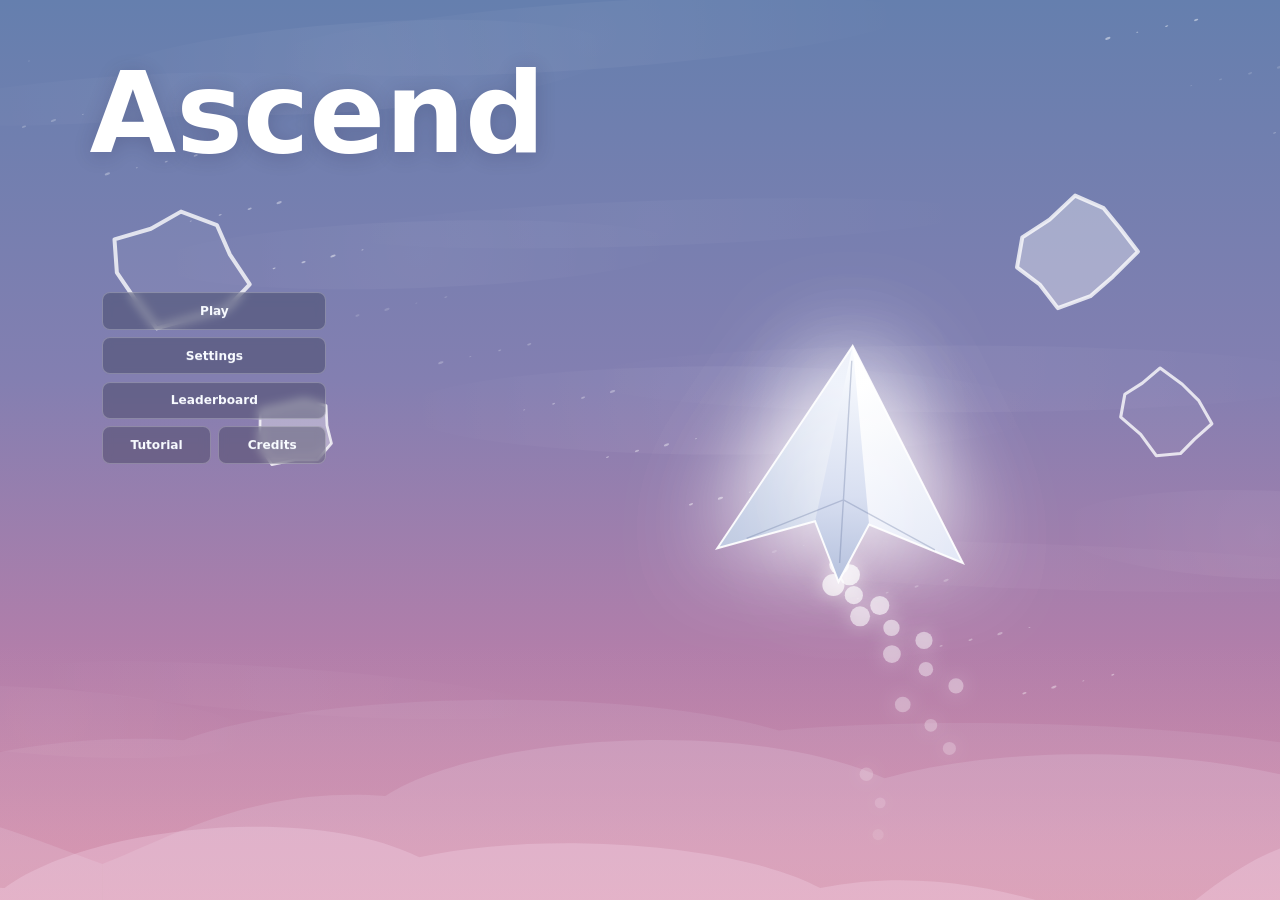
==== commit 572e4065: "Visual edits" ====
--- a/index.html
+++ b/index.html
@@ -4,7 +4,7 @@
   <meta charset="utf-8">
   <meta name="viewport" content="width=device-width, initial-scale=1, viewport-fit=cover">
   <title>Ascend</title>
-  <link rel="stylesheet" href="styles.css?v=20260709-17">
+  <link rel="stylesheet" href="styles.css?v=20260712-3">
 </head>
 <body>
   <main class="game-shell" id="gameShell" aria-label="Ascend game">
@@ -41,7 +41,6 @@
       <div class="pause-frame">
         <div class="pause-menu-actions" id="pauseMenuActions">
           <button id="menuClose" type="button">Resume</button>
-          <button id="restart" type="button">Restart</button>
           <button id="pauseShop" type="button">Shop</button>
           <button id="pauseAdvancements" type="button">Advancements</button>
           <button id="pauseLeaderboard" type="button">Leaderboard</button>
@@ -54,7 +53,7 @@
           <button id="pauseSaveBack" type="button">Back</button>
         </section>
         <section class="pause-subpanel advancements-panel hidden" id="pauseAdvancementsPanel" aria-label="Advancements">
-          <strong>Advancements</strong>
+          <div class="advancements-list">
           <article class="advancement-item" id="advancementLightSeeker"><strong>Light Seeker</strong><span>Collect 100 lifetime lights</span><small id="advancementLightSeekerReward">Aurora trail</small><div><i id="advancementLightSeekerFill"></i></div><em id="advancementLightSeekerProgress">0 / 100</em></article>
           <article class="advancement-item" id="advancementSkybound"><strong>Skybound</strong><span>Reach 1,000 km</span><small id="advancementSkyboundReward">Prism aircraft</small><div><i id="advancementSkyboundFill"></i></div><em id="advancementSkyboundProgress">0 / 1000</em></article>
           <article class="advancement-item" id="advancementResilient"><strong>Resilient</strong><span>Survive 20 asteroid hits</span><small id="advancementResilientReward">???</small><div><i id="advancementResilientFill"></i></div><em id="advancementResilientProgress">0 / 20</em></article>
@@ -66,11 +65,12 @@
           <article class="advancement-item" id="advancementDeepSpace"><strong>Deep Space</strong><span>Reach 100,000 km</span><small id="advancementDeepSpaceReward">Ring trail</small><div><i id="advancementDeepSpaceFill"></i></div><em id="advancementDeepSpaceProgress">0 / 100000</em></article>
           <article class="advancement-item" id="advancementUnshaken"><strong>Unshaken</strong><span>Survive 100 asteroid hits</span><small id="advancementUnshakenReward">???</small><div><i id="advancementUnshakenFill"></i></div><em id="advancementUnshakenProgress">0 / 100</em></article>
           <article class="advancement-item hidden" id="advancementMillion"><strong>Beyond Measure</strong><span>Reached 1,000,000 km</span><small id="advancementMillionReward">Diamond aircraft</small><div><i id="advancementMillionFill"></i></div><em id="advancementMillionProgress">1,000,000 / 1,000,000</em></article>
+          </div>
           <button id="pauseAdvancementsBack" type="button">Back</button>
         </section>
         <section class="pause-subpanel leaderboard-panel hidden" id="pauseLeaderboardPanel" aria-label="Cloud leaderboard">
           <strong class="leaderboard-category" id="pauseLeaderboardHeading">Score</strong>
-          <span class="leaderboard-personal-label">Your Top Score</span>
+          <span class="leaderboard-personal-label">You</span>
           <div class="leaderboard-personal" id="pauseLeaderboardPersonal">No completed run</div>
           <div class="leaderboard-carousel"><button class="leaderboard-arrow" id="pauseLeaderboardLeft" type="button" aria-label="Previous leaderboard">‹</button><ol class="leaderboard-list" id="pauseLeaderboardList"></ol><button class="leaderboard-arrow" id="pauseLeaderboardRight" type="button" aria-label="Next leaderboard">›</button></div>
           <span class="leaderboard-status" id="pauseLeaderboardStatus" aria-live="polite"></span>
@@ -97,7 +97,7 @@
                 <strong>Dart</strong>
                 <small id="shopAircraftDartLabel">30 lights</small>
               </button>
-              <button class="shop-item" id="shopAircraftGlider" type="button" data-description="Slower, highly agile, with a longer boost." aria-label="Glider. Slower agile aircraft with a longer boost.">
+              <button class="shop-item" id="shopAircraftGlider" type="button" data-description="Slow and steady, with the longest shop boost." aria-label="Glider. Slow stable aircraft with a sustained boost.">
                 <span class="shop-ship wide" aria-hidden="true"></span>
                 <strong>Glider</strong>
                 <small id="shopAircraftGliderLabel">45 lights</small>
@@ -166,16 +166,17 @@
         <strong class="final-altitude" id="finalAltitude">0</strong>
         <span class="personal-best">Personal best · <strong id="bestAltitude">0</strong></span>
         <section class="player-name-prompt hidden" id="playerNamePrompt" aria-label="Choose player name">
-          <strong>Top 10</strong>
-          <span>Enter a leaderboard name</span>
-          <input id="playerNameInput" maxlength="18" autocomplete="off" aria-label="Leaderboard name" placeholder="Your name">
+          <label class="player-name-field" for="playerNameInput">
+            <span>Name:</span>
+            <input id="playerNameInput" maxlength="18" autocomplete="off" aria-label="Leaderboard name">
+          </label>
           <div class="player-name-actions">
-            <button id="playerNameConfirm" type="button">Submit</button>
             <button id="playerNameSkip" type="button">Skip</button>
+            <button id="playerNameConfirm" type="button">Continue</button>
           </div>
           <small id="playerNameStatus" aria-live="polite"></small>
         </section>
-        <div class="game-over-actions">
+        <div class="game-over-actions" id="gameOverActions">
           <button id="centerRestart" type="button">Restart</button>
           <button id="returnToTitle" type="button">Main Menu</button>
         </div>
@@ -238,17 +239,21 @@
       <section class="title-submenu leaderboard-panel hidden" id="titleLeaderboardPanel" aria-label="Cloud leaderboard">
         <h2>Leaderboard</h2>
         <strong class="leaderboard-category" id="titleLeaderboardHeading">Score</strong>
-        <span class="leaderboard-personal-label">Your Top Score</span>
+        <span class="leaderboard-personal-label">You</span>
         <div class="leaderboard-personal" id="titleLeaderboardPersonal">No completed run</div>
         <div class="leaderboard-carousel"><button class="leaderboard-arrow" id="titleLeaderboardLeft" type="button" aria-label="Previous leaderboard">‹</button><ol class="leaderboard-list" id="titleLeaderboardList"></ol><button class="leaderboard-arrow" id="titleLeaderboardRight" type="button" aria-label="Next leaderboard">›</button></div>
         <span class="leaderboard-status" id="titleLeaderboardStatus" aria-live="polite"></span>
         <button id="titleLeaderboardBack" type="button">Back</button>
       </section>
-      <section class="title-submenu hidden" id="titleTutorialPanel" aria-label="Tutorial">
+      <section class="title-submenu tutorial-panel hidden" id="titleTutorialPanel" aria-label="Tutorial">
         <h2>Tutorial</h2>
-        <p>Guide the rocket with your pointer or finger.</p>
-        <p>Hold Space or the boost button for speed and protection.</p>
-        <p>Avoid asteroids and collect pastel lights.</p>
+        <div class="tutorial-list">
+          <article class="tutorial-step"><span aria-hidden="true">↑</span><div><strong>Launch</strong><p>Drag the arrow upward, then release.</p></div></article>
+          <article class="tutorial-step"><span aria-hidden="true">△</span><div><strong>Fly</strong><p>Move your pointer or finger to guide the plane.</p></div></article>
+          <article class="tutorial-step"><span aria-hidden="true">●●●</span><div><strong>Survive</strong><p>Avoid asteroids. Each impact removes one life.</p></div></article>
+          <article class="tutorial-step"><span aria-hidden="true">⇧</span><div><strong>Boost</strong><p>Hold the boost control or Space for speed and protection. Release it to recharge.</p></div></article>
+          <article class="tutorial-step"><span aria-hidden="true">✦</span><div><strong>Collect</strong><p>Gather colored lights and spend them on aircraft and trails.</p></div></article>
+        </div>
         <button id="titleTutorialBack" type="button">Back</button>
       </section>
       <section class="title-submenu hidden" id="titleCreditsPanel" aria-label="Credits">
@@ -259,6 +264,6 @@
     </section>
   </main>
   <script src="leaderboard-config.js"></script>
-  <script src="game.js?v=20260709-15"></script>
+  <script src="game.js?v=20260714-2"></script>
 </body>
 </html>
--- a/styles.css
+++ b/styles.css
@@ -269,6 +269,58 @@
   margin-top: 0.35rem;
 }
 
+.title-submenu.tutorial-panel {
+  width: min(24rem, calc(100vw - 3rem));
+  max-height: min(34rem, calc(100dvh - 3rem));
+  grid-template-rows: auto minmax(0, 1fr) auto;
+  overflow: hidden;
+}
+
+.tutorial-list {
+  display: grid;
+  min-height: 0;
+  gap: 0.45rem;
+  overflow-y: auto;
+  overscroll-behavior-y: contain;
+  padding-right: 0.2rem;
+  scrollbar-color: rgba(255, 255, 255, 0.28) transparent;
+  scrollbar-width: thin;
+}
+
+.tutorial-step {
+  display: grid;
+  grid-template-columns: 2.5rem minmax(0, 1fr);
+  min-height: 3.5rem;
+  align-items: center;
+  gap: 0.65rem;
+  padding: 0.55rem 0.7rem;
+  border: 1px solid rgba(255, 255, 255, 0.2);
+  background: rgba(20, 26, 42, 0.2);
+}
+
+.tutorial-step > span {
+  color: rgba(255, 255, 255, 0.9);
+  font-size: 0.78rem;
+  font-weight: 800;
+  text-align: center;
+}
+
+.tutorial-step strong {
+  display: block;
+  margin-bottom: 0.12rem;
+  color: rgba(255, 255, 255, 0.94);
+  font-size: 0.7rem;
+}
+
+.tutorial-step p {
+  font-size: 0.62rem;
+}
+
+#titleTutorialBack {
+  flex-shrink: 0;
+  margin-top: 0;
+}
+
 .setting-row {
   display: flex;
   min-height: 2.35rem;
@@ -323,6 +375,14 @@
     left: 1rem;
     width: auto;
     transform: none;
+  }
+
+  .title-submenu.tutorial-panel {
+    right: 1rem;
+    bottom: max(4.5rem, 10dvh);
+    left: 1rem;
+    width: auto;
+    max-height: calc(100dvh - 7rem);
   }
 }
 
@@ -598,6 +658,7 @@
 
 .side-menu:not(.shop-open) .pause-subpanel.advancements-panel {
   width: min(28rem, 100%);
+  height: 100%;
 }
 
 .side-menu:not(.shop-open) .pause-menu-actions button,
@@ -656,6 +717,10 @@
 
 .side-menu:not(.shop-open) .pause-subpanel.leaderboard-panel {
   width: min(34rem, 100%);
+  height: 100%;
+  min-height: 0;
+  grid-template-rows: auto auto auto minmax(0, 1fr) auto auto;
+  align-content: stretch;
 }
 
 .leaderboard-panel > h2 {
@@ -779,7 +844,13 @@
 .leaderboard-status { min-height: 1rem; color: rgba(248, 251, 255, 0.68); font-size: 0.6rem; text-align: center; }
 
 .leaderboard-panel > button:last-child {
-  margin-top: 1.25rem;
+  margin-top: 0;
+}
+
+#pauseLeaderboardBack,
+#pauseAdvancementsBack {
+  align-self: end;
+  flex-shrink: 0;
 }
 
 @media (max-aspect-ratio: 4 / 5) {
@@ -787,47 +858,90 @@
     width: 100%;
   }
 
+  .title-submenu.leaderboard-panel {
+    top: max(1rem, env(safe-area-inset-top));
+    right: max(1rem, env(safe-area-inset-right));
+    bottom: max(1rem, env(safe-area-inset-bottom));
+    left: max(1rem, env(safe-area-inset-left));
+    width: auto;
+    height: auto;
+    max-height: none;
+    grid-template-rows: auto auto auto auto minmax(0, 1fr) auto auto;
+    align-content: stretch;
+    transform: none;
+  }
+
   .leaderboard-carousel {
+    height: 100%;
+    min-height: 0;
     grid-template-columns: 2rem minmax(0, 1fr) 2rem;
+    align-items: stretch;
     gap: 0.35rem;
   }
 
   .leaderboard-arrow {
     width: 2rem !important;
+    align-self: center;
+  }
+
+  .leaderboard-list {
+    height: 100%;
+    min-height: 0;
+    max-height: none;
+    align-content: start;
   }
 }
 
 .player-name-prompt {
   display: grid;
-  width: min(18rem, calc(100vw - 4rem));
-  margin: 0.45rem auto 0;
+  width: min(16rem, calc(100vw - 4rem));
+  margin: 0.65rem auto 0;
+  gap: 0.4rem;
+  text-align: center;
+}
+
+.player-name-prompt.hidden { display: none; }
+.player-name-prompt > small { color: rgba(248, 251, 255, 0.68); font-size: 0.6rem; }
+
+.player-name-field {
+  display: grid;
+  grid-template-columns: auto minmax(0, 1fr);
+  min-height: 2.2rem;
+  align-items: center;
   gap: 0.45rem;
-  padding: 0.75rem;
-  border: 1px solid rgba(255, 255, 255, 0.26);
+  padding: 0 0.65rem;
+  border: 1px solid rgba(255, 255, 255, 0.2);
   border-radius: 6px;
-  background: rgba(20, 26, 42, 0.18);
+  background: rgba(20, 26, 42, 0.24);
   backdrop-filter: blur(5px);
-  text-align: center;
-}
-
-.player-name-prompt.hidden { display: none; }
-.player-name-prompt > strong { font-size: 0.84rem; text-transform: uppercase; }
-.player-name-prompt > span,
-.player-name-prompt > small { color: rgba(248, 251, 255, 0.68); font-size: 0.6rem; }
-.player-name-prompt input {
-  display: block;
+  color: rgba(248, 251, 255, 0.72);
+  font-size: 0.68rem;
+  font-weight: 700;
+}
+
+.player-name-field input {
   width: 100%;
-  min-height: 2.2rem;
-  border: 1px solid rgba(255,255,255,0.24);
-  border-radius: 6px;
-  padding: 0 0.6rem;
-  background: rgba(20,26,42,0.18);
-  backdrop-filter: blur(5px);
+  min-width: 0;
+  height: 100%;
+  border: 0;
+  border-bottom: 1px solid rgba(248, 251, 255, 0.5);
+  border-radius: 0;
+  padding: 0 0.15rem;
+  outline: none;
+  background: transparent;
   color: #fff;
-  text-align: center;
-}
+  font: inherit;
+  font-size: 0.72rem;
+  font-weight: 700;
+}
+
 .player-name-actions { display: grid; grid-template-columns: 1fr 1fr; gap: 0.45rem; }
-.player-name-actions button { min-height: 2.1rem; }
+.player-name-actions button {
+  min-height: 1.9rem;
+  border: 1px solid rgba(255, 255, 255, 0.18);
+  background: rgba(20, 26, 42, 0.2);
+  font-size: 0.64rem;
+}
 
 .shop-catalog {
   display: none;
@@ -1152,9 +1266,24 @@
 }
 
 .advancements-panel {
+  display: grid;
+  grid-template-rows: minmax(0, 1fr) auto;
+  min-height: 0;
   max-height: 100%;
+  overflow: hidden;
+  align-content: stretch;
+}
+
+.advancements-list {
+  display: grid;
+  min-height: 0;
+  align-content: start;
+  gap: clamp(0.6rem, 1.4vh, 1rem);
   overflow-y: auto;
-  align-content: start;
+  overscroll-behavior-y: contain;
+  padding-right: 0.2rem;
+  scrollbar-color: rgba(255, 255, 255, 0.28) transparent;
+  scrollbar-width: thin;
 }
 
 .advancement-item {
@@ -1513,6 +1642,10 @@
   margin-top: 0.65rem;
 }
 
+.game-over-actions.hidden {
+  display: none;
+}
+
 #centerRestart,
 #returnToTitle {
   width: 100%;
@@ -1572,13 +1705,13 @@
     width: 100%;
     grid-template-columns: minmax(0, 1fr);
     align-content: start;
-    padding: 0 0.25rem max(0.8rem, env(safe-area-inset-bottom));
+    padding: 0 0 max(0.8rem, env(safe-area-inset-bottom));
   }
 
   .shop-section,
   .shop-balance {
     width: 100%;
-    max-width: calc(100vw - 3rem);
+    max-width: 100%;
   }
 
   .shop-section-heading {
@@ -1589,18 +1722,20 @@
   .shop-grid {
     justify-content: flex-start;
     gap: 0.45rem;
-    padding-bottom: 0.45rem;
+    padding: 0.15rem 0.15rem 0.45rem;
+    scroll-padding-inline: 0.15rem;
   }
 
   .shop-item {
-    flex-basis: clamp(5.5rem, 28vw, 6.5rem);
+    flex-basis: calc((100% - 0.9rem) / 3);
     min-height: clamp(5.25rem, 16dvh, 6.5rem);
   }
 
   .trail-options {
-    justify-content: flex-start;
+    justify-content: safe center;
     gap: 0.55rem;
-    padding: 0.45rem 0;
+    padding: 0.45rem 0.15rem;
+    scroll-padding-inline: 0.15rem;
   }
 
   .trail-choice {
@@ -1610,7 +1745,8 @@
   }
 
   .side-menu.leaderboard-open:not(.shop-open) .pause-frame {
-    height: min(76dvh, calc(100dvh - 5.2rem));
+    height: calc(100dvh - 4.5rem);
+    max-height: calc(100dvh - 4.5rem);
     padding: 0.8rem 1.1rem;
   }
 
@@ -1621,15 +1757,16 @@
 
   .leaderboard-carousel,
   .leaderboard-list {
+    height: 100%;
     min-height: 0;
   }
 
   .leaderboard-list {
-    max-height: min(28dvh, 13rem);
+    max-height: none;
   }
 
   .leaderboard-panel > button:last-child {
-    margin-top: 0.65rem;
+    margin-top: 0;
   }
 
   .title-menu,
